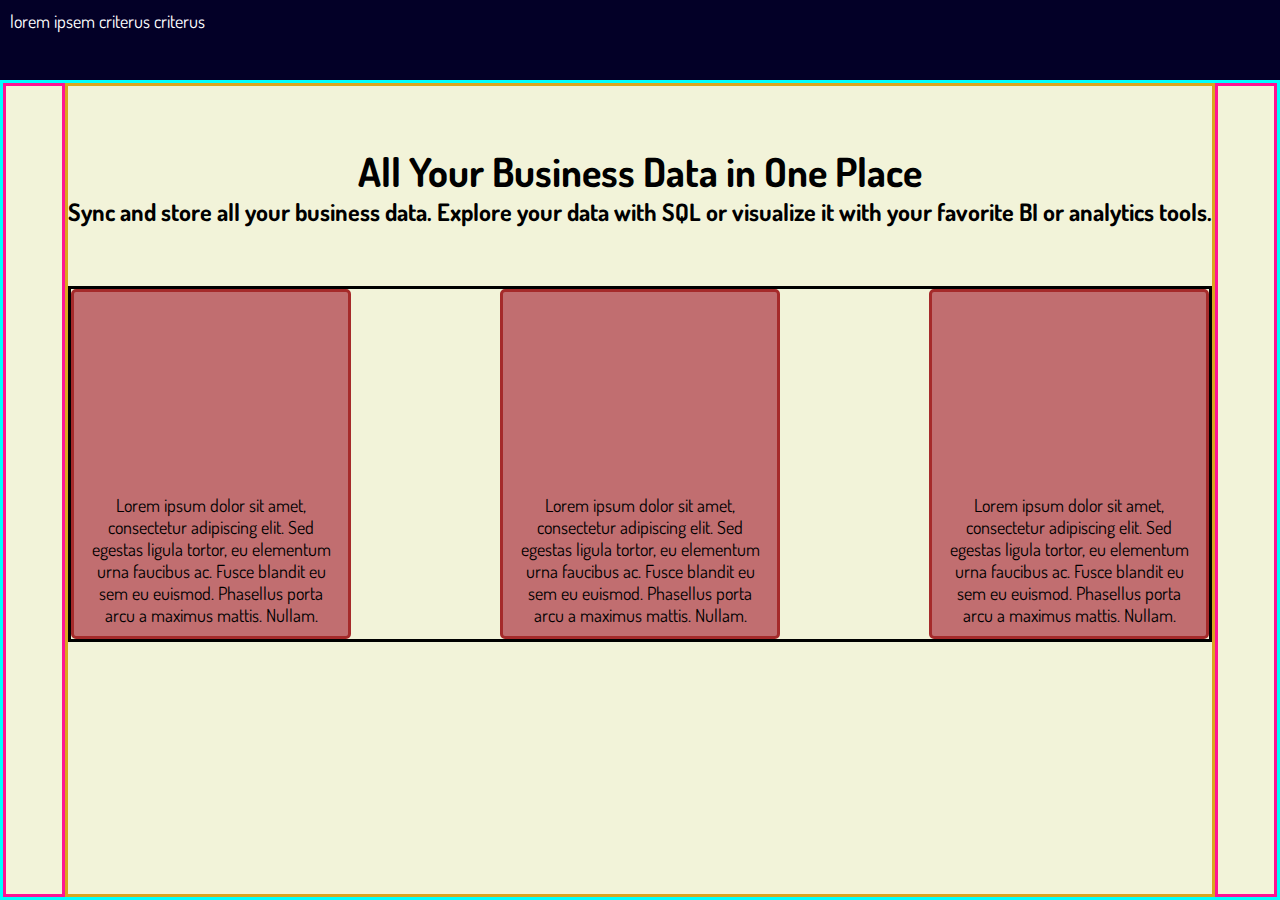
==== deel-3-webpagina/index.html @ 47f602fb "alleen navigatiebalk opdracht 3 moet nog worden gemaakt" ====
<!DOCTYPE html>
<html lang="en">
<head>
    <meta charset="UTF-8">
    <meta name="viewport" content="width=device-width, initial-scale=1, minimum-scale=1"/>
    <link rel="stylesheet" href="styles/styles.css">
    <title>Flexbox opdracht 3</title>
</head>
<body>
<nav>
    <p> lorem ipsem criterus criterus </p>
</nav>
<main>
    <aside></aside>
    <div class="mid-column">
    <div class="title">
        <h1>All Your Business Data in One Place</h1>
        <h3>Sync and store all your business data. Explore your data with SQL or visualize it with your favorite BI or
            analytics tools.</h3>
    </div>
    <section class="three-columns">
        <article>
            <p>Lorem ipsum dolor sit amet, consectetur adipiscing elit. Sed egestas ligula tortor, eu elementum urna
                faucibus ac. Fusce blandit eu sem eu euismod. Phasellus porta arcu a maximus mattis. Nullam.</p>
        </article>
        <article>
            <p>Lorem ipsum dolor sit amet, consectetur adipiscing elit. Sed egestas ligula tortor, eu elementum urna
                faucibus ac. Fusce blandit eu sem eu euismod. Phasellus porta arcu a maximus mattis. Nullam.</p>
        </article>
        <article>
            <p>Lorem ipsum dolor sit amet, consectetur adipiscing elit. Sed egestas ligula tortor, eu elementum urna
                faucibus ac. Fusce blandit eu sem eu euismod. Phasellus porta arcu a maximus mattis. Nullam.</p>
        </article>
    </section>
    </div>
    <aside></aside>
</main>
</body>
</html>
---- deel-3-webpagina/styles/styles.css ----
@import url('https://fonts.googleapis.com/css2?family=Dosis:wght@300;500;600&display=swap');

/* colors
#F2F3D9 beige
#DC9E82 pink
#C16E70 red pink
#030027 darkblue
#151E3F lightblue
 */

/*///////////////////////global////////////////////////////*/

* {
    box-sizing: border-box;
    margin: 0;
    padding: 0;
}

/*////////////////////////body/////////////////////////////*/

body {
    font-family: 'Dosis', sans-serif;
    background-color: #F2F3D9;
    display: flex;
    flex-direction: column;
}

/*////////////////////////header/////////////////////////////*/

nav {
    background-color: #030027;
    color: white;
    flex: 0 0 80px
}

/*////////////////////////main/////////////////////////////*/

main {
    border-style: solid;
    border-color: aqua;
    min-height: calc(100vh - 80px);
    display: flex;
    justify-content: center;
}

aside{
    border-color: deeppink;
    border-style: solid;
    flex: 1 1 50px;
}
.mid-column {
    border-color: goldenrod;
    border-style: solid;
    display: flex;
    flex-direction: column;
}

.title {
    display: flex;
    flex-direction: column;
    justify-content: center;
    align-content: center;
    height: 200px;
    text-align: center;
}

h1 {
    font-size: 40px;
}

h3 {
    font-size: 24px;
}


.three-columns {
    border-style: solid;
    display: flex;
    min-width: 480px;
    justify-content: space-between;
    gap: 40px;
}

article {
    border-color: brown;
    border-style: solid;
    display: flex;
    flex-direction: column;
    justify-content: flex-end;
    align-content: flex-end;
    text-align: center;
    background-color: #C16E70;
    height: 350px;
    max-width: 280px;
    border-radius: 5px;
    flex: 1 1 auto;
}

p {
    font-size: 18px;
    padding: 10px
}
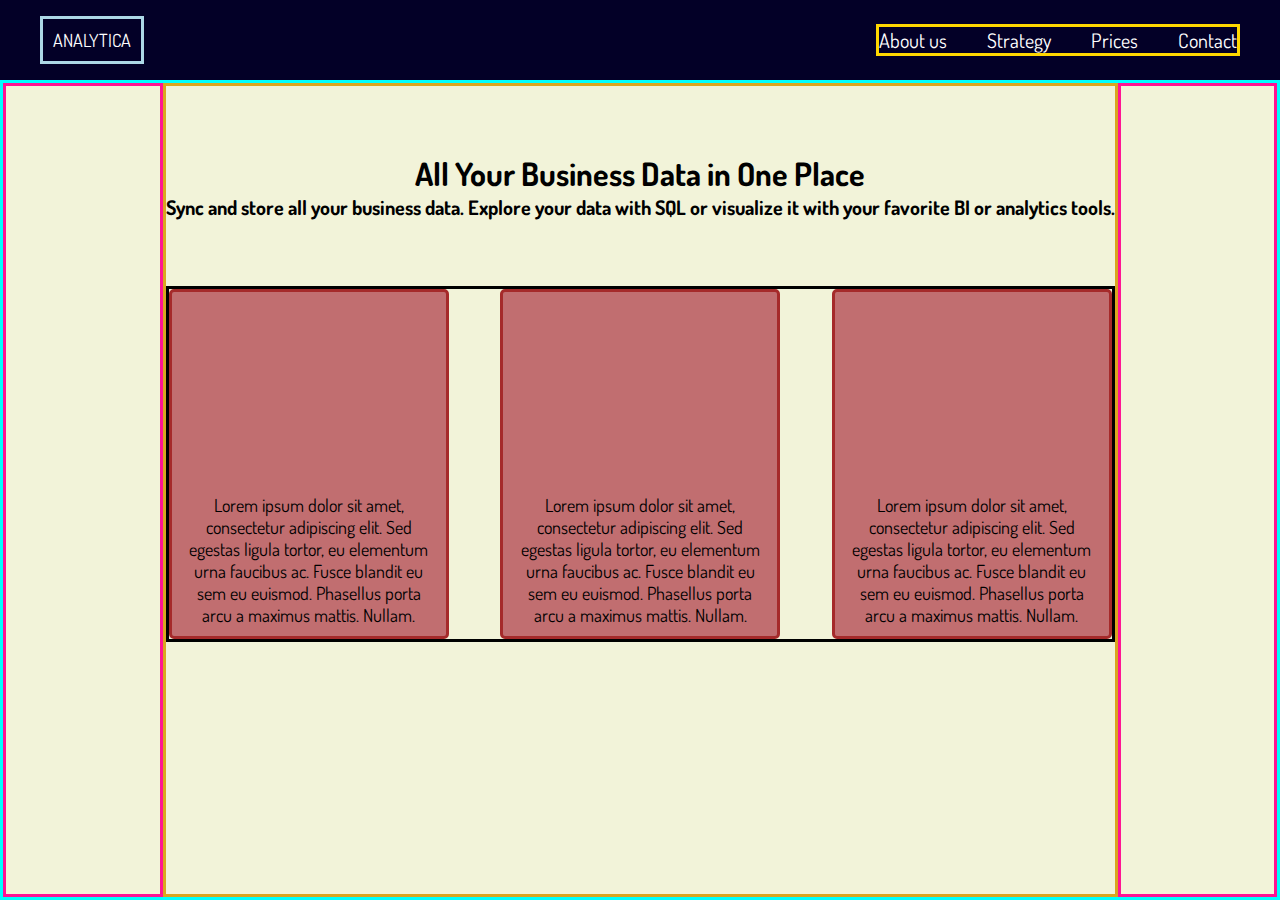
==== commit a9c377d5: "opdracht in zijn geheel afgerond. maar de gekleurde borders van de flexbox items staan nog aan voor " ====
--- a/deel-3-webpagina/index.html
+++ b/deel-3-webpagina/index.html
@@ -8,8 +8,16 @@
 </head>
 <body>
 <nav>
-    <p> lorem ipsem criterus criterus </p>
-</nav>
+    <div class="logo">
+    <p> Analytica </p>
+    </div>
+    <div class="nav-buttons">
+        <a href="link-to-nowhere">About us</a>
+        <a href="link-to-nowhere">Strategy</a>
+        <a href="link-to-nowhere">Prices</a>
+        <a href="link-to-nowhere">Contact</a>
+    </div>
+    </nav>
 <main>
     <aside></aside>
     <div class="mid-column">
--- a/deel-3-webpagina/styles/styles.css
+++ b/deel-3-webpagina/styles/styles.css
@@ -28,11 +28,37 @@
 /*////////////////////////header/////////////////////////////*/
 
 nav {
+    display: flex;
     background-color: #030027;
     color: white;
-    flex: 0 0 80px
+    flex: 0 0 80px;
+    justify-content:space-between;
 }
 
+.logo{
+    border-style: solid;
+    border-color: lightblue;
+    align-self: center;
+    margin: 0 40px;
+    text-transform: uppercase;
+
+}
+
+.nav-buttons{
+    display: flex;
+    border-color: gold;
+    border-style: solid;
+    align-self: center;
+    margin: 0 40px;
+    gap: 40px;
+}
+
+a{
+    font-family: inherit;
+    color: inherit;
+    text-decoration: inherit;
+    font-size: 20px;
+}
 /*////////////////////////main/////////////////////////////*/
 
 main {
@@ -65,11 +91,11 @@
 }
 
 h1 {
-    font-size: 40px;
+    font-size: 32px;
 }
 
 h3 {
-    font-size: 24px;
+    font-size: 20px;
 }
 
 
